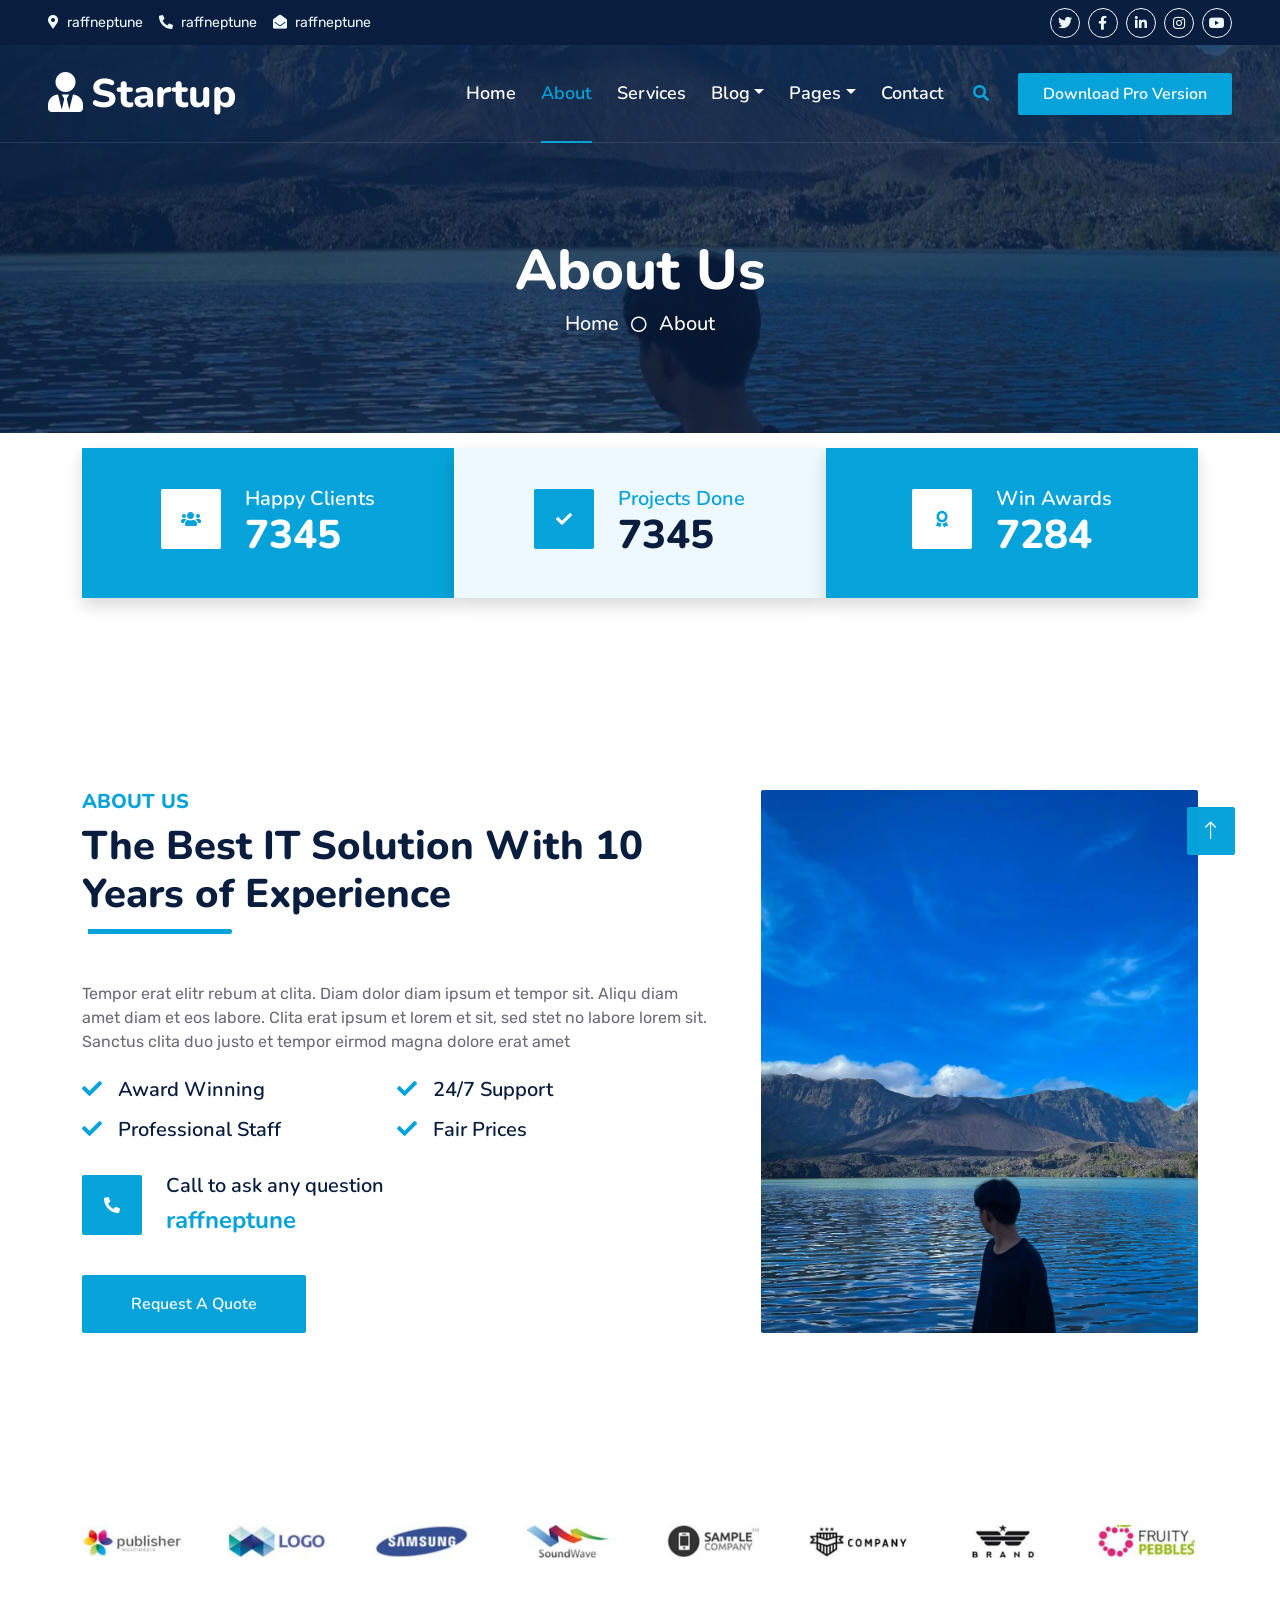
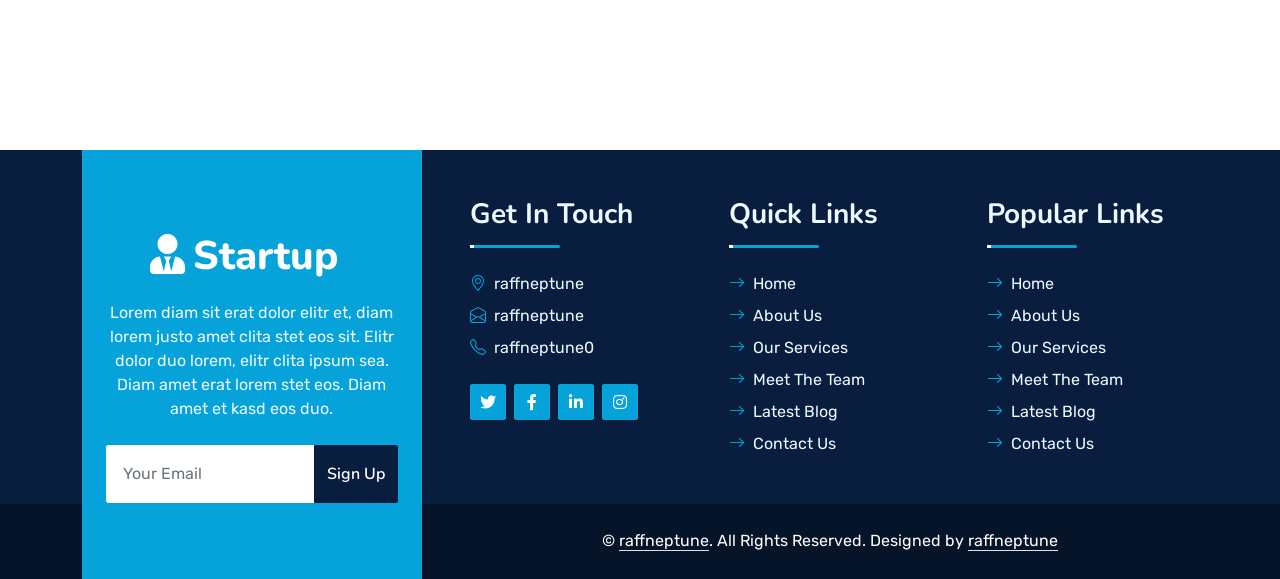
==== about.html @ 7f78305c "Add files via upload" ====
<!DOCTYPE html>
<html lang="en">

<head>
    <meta charset="utf-8">
    <title>Raff | Startup</title>
    <meta content="width=device-width, initial-scale=1.0" name="viewport">
    <meta content="Free HTML Templates" name="keywords">
    <meta content="Free HTML Templates" name="description">

    <!-- Favicon -->
    <link href="img/favicon.ico" rel="icon">

    <!-- Google Web Fonts -->
    <link rel="preconnect" href="https://fonts.googleapis.com">
    <link rel="preconnect" href="https://fonts.gstatic.com" crossorigin>
    <link href="https://fonts.googleapis.com/css2?family=Nunito:wght@400;600;700;800&family=Rubik:wght@400;500;600;700&display=swap" rel="stylesheet">

    <!-- Icon Font Stylesheet -->
    <link href="https://cdnjs.cloudflare.com/ajax/libs/font-awesome/5.10.0/css/all.min.css" rel="stylesheet">
    <link href="https://cdn.jsdelivr.net/npm/bootstrap-icons@1.4.1/font/bootstrap-icons.css" rel="stylesheet">

    <!-- Libraries Stylesheet -->
    <link href="lib/owlcarousel/assets/owl.carousel.min.css" rel="stylesheet">
    <link href="lib/animate/animate.min.css" rel="stylesheet">

    <!-- Customized Bootstrap Stylesheet -->
    <link href="css/bootstrap.min.css" rel="stylesheet">

    <!-- Template Stylesheet -->
    <link href="css/style.css" rel="stylesheet">

    <link rel="shortcut icon" href="img/raffneptune.jpg" type="image/x-icon" />
</head>

<body>
    <!-- Spinner Start -->
    <div id="spinner" class="show bg-white position-fixed translate-middle w-100 vh-100 top-50 start-50 d-flex align-items-center justify-content-center">
        <div class="spinner"></div>
    </div>
    <!-- Spinner End -->

    <!-- Topbar Start -->
    <div class="container-fluid bg-dark px-5 d-none d-lg-block">
        <div class="row gx-0">
            <div class="col-lg-8 text-center text-lg-start mb-2 mb-lg-0">
                <div class="d-inline-flex align-items-center" style="height: 45px;">
                    <small class="me-3 text-light"><i class="fa fa-map-marker-alt me-2"></i>raffneptune</small>
                    <small class="me-3 text-light"><i class="fa fa-phone-alt me-2"></i>raffneptune</small>
                    <small class="text-light"><i class="fa fa-envelope-open me-2"></i>raffneptune</small>
                </div>
            </div>
            <div class="col-lg-4 text-center text-lg-end">
                <div class="d-inline-flex align-items-center" style="height: 45px;">
                    <a class="btn btn-sm btn-outline-light btn-sm-square rounded-circle me-2" href=""><i class="fab fa-twitter fw-normal"></i></a>
                    <a class="btn btn-sm btn-outline-light btn-sm-square rounded-circle me-2" href=""><i class="fab fa-facebook-f fw-normal"></i></a>
                    <a class="btn btn-sm btn-outline-light btn-sm-square rounded-circle me-2" href=""><i class="fab fa-linkedin-in fw-normal"></i></a>
                    <a class="btn btn-sm btn-outline-light btn-sm-square rounded-circle me-2" href="https://www.instagram.com/raffneptune"><i class="fab fa-instagram fw-normal"></i></a>
                    <a class="btn btn-sm btn-outline-light btn-sm-square rounded-circle" href=""><i class="fab fa-youtube fw-normal"></i></a>
                </div>
            </div>
        </div>
    </div>
    <!-- Topbar End -->

    <!-- Navbar Start -->
    <div class="container-fluid position-relative p-0">
        <nav class="navbar navbar-expand-lg navbar-dark px-5 py-3 py-lg-0">
            <a href="index.html" class="navbar-brand p-0">
                <h1 class="m-0"><i class="fa fa-user-tie me-2"></i>Startup</h1>
            </a>
            <button class="navbar-toggler" type="button" data-bs-toggle="collapse" data-bs-target="#navbarCollapse">
                <span class="fa fa-bars"></span>
            </button>
            <div class="collapse navbar-collapse" id="navbarCollapse">
                <div class="navbar-nav ms-auto py-0">
                    <a href="index.html" class="nav-item nav-link">Home</a>
                    <a href="about.html" class="nav-item nav-link active">About</a>
                    <a href="service.html" class="nav-item nav-link">Services</a>
                    <div class="nav-item dropdown">
                        <a href="#" class="nav-link dropdown-toggle" data-bs-toggle="dropdown">Blog</a>
                        <div class="dropdown-menu m-0">
                            <a href="blog.html" class="dropdown-item">Blog Grid</a>
                            <a href="detail.html" class="dropdown-item">Blog Detail</a>
                        </div>
                    </div>
                    <div class="nav-item dropdown">
                        <a href="#" class="nav-link dropdown-toggle" data-bs-toggle="dropdown">Pages</a>
                        <div class="dropdown-menu m-0">
                            <a href="price.html" class="dropdown-item">Pricing Plan</a>
                            <a href="feature.html" class="dropdown-item">Our features</a>
                            <a href="team.html" class="dropdown-item">Team Members</a>
                            <a href="testimonial.html" class="dropdown-item">Testimonial</a>
                            <a href="quote.html" class="dropdown-item">Free Quote</a>
                        </div>
                    </div>
                    <a href="contact.html" class="nav-item nav-link">Contact</a>
                </div>
                <butaton type="button" class="btn text-primary ms-3" data-bs-toggle="modal" data-bs-target="#searchModal"><i class="fa fa-search"></i></butaton>
                <a href="https://www.instagram.com/raffneptune" class="btn btn-primary py-2 px-4 ms-3">Download Pro Version</a>
            </div>
        </nav>

        <div class="container-fluid bg-primary py-5 bg-header" style="margin-bottom: 90px;">
            <div class="row py-5">
                <div class="col-12 pt-lg-5 mt-lg-5 text-center">
                    <h1 class="display-4 text-white animated zoomIn">About Us</h1>
                    <a href="" class="h5 text-white">Home</a>
                    <i class="far fa-circle text-white px-2"></i>
                    <a href="" class="h5 text-white">About</a>
                </div>
            </div>
        </div>
    </div>
    <!-- Navbar End -->

    <!-- Full Screen Search Start -->
    <div class="modal fade" id="searchModal" tabindex="-1">
        <div class="modal-dialog modal-fullscreen">
            <div class="modal-content" style="background: rgba(9, 30, 62, .7);">
                <div class="modal-header border-0">
                    <button type="button" class="btn bg-white btn-close" data-bs-dismiss="modal" aria-label="Close"></button>
                </div>
                <div class="modal-body d-flex align-items-center justify-content-center">
                    <div class="input-group" style="max-width: 600px;">
                        <input type="text" class="form-control bg-transparent border-primary p-3" placeholder="Type search keyword">
                        <button class="btn btn-primary px-4"><i class="bi bi-search"></i></button>
                    </div>
                </div>
            </div>
        </div>
    </div>
    <!-- Full Screen Search End -->

    <!-- Facts Start -->
    <div class="container-fluid facts py-5 pt-lg-0">
        <div class="container py-5 pt-lg-0">
            <div class="row gx-0">
                <div class="col-lg-4 wow zoomIn" data-wow-delay="0.1s">
                    <div class="bg-primary shadow d-flex align-items-center justify-content-center p-4" style="height: 150px;">
                        <div class="bg-white d-flex align-items-center justify-content-center rounded mb-2" style="width: 60px; height: 60px;">
                            <i class="fa fa-users text-primary"></i>
                        </div>
                        <div class="ps-4">
                            <h5 class="text-white mb-0">Happy Clients</h5>
                            <h1 class="text-white mb-0" data-toggle="counter-up">12345</h1>
                        </div>
                    </div>
                </div>
                <div class="col-lg-4 wow zoomIn" data-wow-delay="0.3s">
                    <div class="bg-light shadow d-flex align-items-center justify-content-center p-4" style="height: 150px;">
                        <div class="bg-primary d-flex align-items-center justify-content-center rounded mb-2" style="width: 60px; height: 60px;">
                            <i class="fa fa-check text-white"></i>
                        </div>
                        <div class="ps-4">
                            <h5 class="text-primary mb-0">Projects Done</h5>
                            <h1 class="mb-0" data-toggle="counter-up">12345</h1>
                        </div>
                    </div>
                </div>
                <div class="col-lg-4 wow zoomIn" data-wow-delay="0.6s">
                    <div class="bg-primary shadow d-flex align-items-center justify-content-center p-4" style="height: 150px;">
                        <div class="bg-white d-flex align-items-center justify-content-center rounded mb-2" style="width: 60px; height: 60px;">
                            <i class="fa fa-award text-primary"></i>
                        </div>
                        <div class="ps-4">
                            <h5 class="text-white mb-0">Win Awards</h5>
                            <h1 class="text-white mb-0" data-toggle="counter-up">12345</h1>
                        </div>
                    </div>
                </div>
            </div>
        </div>
    </div>
    <!-- Facts Start -->

    <!-- About Start -->
    <div class="container-fluid py-5 wow fadeInUp" data-wow-delay="0.1s">
        <div class="container py-5">
            <div class="row g-5">
                <div class="col-lg-7">
                    <div class="section-title position-relative pb-3 mb-5">
                        <h5 class="fw-bold text-primary text-uppercase">About Us</h5>
                        <h1 class="mb-0">The Best IT Solution With 10 Years of Experience</h1>
                    </div>
                    <p class="mb-4">Tempor erat elitr rebum at clita. Diam dolor diam ipsum et tempor sit. Aliqu diam amet diam et eos labore. Clita erat ipsum et lorem et sit, sed stet no labore lorem sit. Sanctus clita duo justo et tempor eirmod magna dolore erat amet</p>
                    <div class="row g-0 mb-3">
                        <div class="col-sm-6 wow zoomIn" data-wow-delay="0.2s">
                            <h5 class="mb-3"><i class="fa fa-check text-primary me-3"></i>Award Winning</h5>
                            <h5 class="mb-3"><i class="fa fa-check text-primary me-3"></i>Professional Staff</h5>
                        </div>
                        <div class="col-sm-6 wow zoomIn" data-wow-delay="0.4s">
                            <h5 class="mb-3"><i class="fa fa-check text-primary me-3"></i>24/7 Support</h5>
                            <h5 class="mb-3"><i class="fa fa-check text-primary me-3"></i>Fair Prices</h5>
                        </div>
                    </div>
                    <div class="d-flex align-items-center mb-4 wow fadeIn" data-wow-delay="0.6s">
                        <div class="bg-primary d-flex align-items-center justify-content-center rounded" style="width: 60px; height: 60px;">
                            <i class="fa fa-phone-alt text-white"></i>
                        </div>
                        <div class="ps-4">
                            <h5 class="mb-2">Call to ask any question</h5>
                            <h4 class="text-primary mb-0">raffneptune</h4>
                        </div>
                    </div>
                    <a href="quote.html" class="btn btn-primary py-3 px-5 mt-3 wow zoomIn" data-wow-delay="0.9s">Request A Quote</a>
                </div>
                <div class="col-lg-5" style="min-height: 500px;">
                    <div class="position-relative h-100">
                        <img class="position-absolute w-100 h-100 rounded wow zoomIn" data-wow-delay="0.9s" src="img/raffneptune.jpg" style="object-fit: cover;">
                    </div>
                </div>
            </div>
        </div>
    </div>
    <!-- About End -->

    <!-- Vendor Start -->
    <div class="container-fluid py-5 wow fadeInUp" data-wow-delay="0.1s">
        <div class="container py-5 mb-5">
            <div class="bg-white">
                <div class="owl-carousel vendor-carousel">
                    <img src="img/vendor-1.jpg" alt="">
                    <img src="img/vendor-2.jpg" alt="">
                    <img src="img/vendor-3.jpg" alt="">
                    <img src="img/vendor-4.jpg" alt="">
                    <img src="img/vendor-5.jpg" alt="">
                    <img src="img/vendor-6.jpg" alt="">
                    <img src="img/vendor-7.jpg" alt="">
                    <img src="img/vendor-8.jpg" alt="">
                    <img src="img/vendor-9.jpg" alt="">
                </div>
            </div>
        </div>
    </div>
    <!-- Vendor End -->

    <!-- Footer Start -->
    <div class="container-fluid bg-dark text-light mt-5 wow fadeInUp" data-wow-delay="0.1s">
        <div class="container">
            <div class="row gx-5">
                <div class="col-lg-4 col-md-6 footer-about">
                    <div class="d-flex flex-column align-items-center justify-content-center text-center h-100 bg-primary p-4">
                        <a href="index.html" class="navbar-brand">
                            <h1 class="m-0 text-white"><i class="fa fa-user-tie me-2"></i>Startup</h1>
                        </a>
                        <p class="mt-3 mb-4">Lorem diam sit erat dolor elitr et, diam lorem justo amet clita stet eos sit. Elitr dolor duo lorem, elitr clita ipsum sea. Diam amet erat lorem stet eos. Diam amet et kasd eos duo.</p>
                        <form action="">
                            <div class="input-group">
                                <input type="text" class="form-control border-white p-3" placeholder="Your Email">
                                <button class="btn btn-dark">Sign Up</button>
                            </div>
                        </form>
                    </div>
                </div>
                <div class="col-lg-8 col-md-6">
                    <div class="row gx-5">
                        <div class="col-lg-4 col-md-12 pt-5 mb-5">
                            <div class="section-title section-title-sm position-relative pb-3 mb-4">
                                <h3 class="text-light mb-0">Get In Touch</h3>
                            </div>
                            <div class="d-flex mb-2">
                                <i class="bi bi-geo-alt text-primary me-2"></i>
                                <p class="mb-0">raffneptune</p>
                            </div>
                            <div class="d-flex mb-2">
                                <i class="bi bi-envelope-open text-primary me-2"></i>
                                <p class="mb-0">raffneptune</p>
                            </div>
                            <div class="d-flex mb-2">
                                <i class="bi bi-telephone text-primary me-2"></i>
                                <p class="mb-0">raffneptune0</p>
                            </div>
                            <div class="d-flex mt-4">
                                <a class="btn btn-primary btn-square me-2" href="#"><i class="fab fa-twitter fw-normal"></i></a>
                                <a class="btn btn-primary btn-square me-2" href="#"><i class="fab fa-facebook-f fw-normal"></i></a>
                                <a class="btn btn-primary btn-square me-2" href="#"><i class="fab fa-linkedin-in fw-normal"></i></a>
                                <a class="btn btn-primary btn-square" href="https://www.instagram.com/raffneptune/"><i class="fab fa-instagram fw-normal"></i></a>
                            </div>
                        </div>
                        <div class="col-lg-4 col-md-12 pt-0 pt-lg-5 mb-5">
                            <div class="section-title section-title-sm position-relative pb-3 mb-4">
                                <h3 class="text-light mb-0">Quick Links</h3>
                            </div>
                            <div class="link-animated d-flex flex-column justify-content-start">
                                <a class="text-light mb-2" href="#"><i class="bi bi-arrow-right text-primary me-2"></i>Home</a>
                                <a class="text-light mb-2" href="#"><i class="bi bi-arrow-right text-primary me-2"></i>About Us</a>
                                <a class="text-light mb-2" href="#"><i class="bi bi-arrow-right text-primary me-2"></i>Our Services</a>
                                <a class="text-light mb-2" href="#"><i class="bi bi-arrow-right text-primary me-2"></i>Meet The Team</a>
                                <a class="text-light mb-2" href="#"><i class="bi bi-arrow-right text-primary me-2"></i>Latest Blog</a>
                                <a class="text-light" href="#"><i class="bi bi-arrow-right text-primary me-2"></i>Contact Us</a>
                            </div>
                        </div>
                        <div class="col-lg-4 col-md-12 pt-0 pt-lg-5 mb-5">
                            <div class="section-title section-title-sm position-relative pb-3 mb-4">
                                <h3 class="text-light mb-0">Popular Links</h3>
                            </div>
                            <div class="link-animated d-flex flex-column justify-content-start">
                                <a class="text-light mb-2" href="#"><i class="bi bi-arrow-right text-primary me-2"></i>Home</a>
                                <a class="text-light mb-2" href="#"><i class="bi bi-arrow-right text-primary me-2"></i>About Us</a>
                                <a class="text-light mb-2" href="#"><i class="bi bi-arrow-right text-primary me-2"></i>Our Services</a>
                                <a class="text-light mb-2" href="#"><i class="bi bi-arrow-right text-primary me-2"></i>Meet The Team</a>
                                <a class="text-light mb-2" href="#"><i class="bi bi-arrow-right text-primary me-2"></i>Latest Blog</a>
                                <a class="text-light" href="#"><i class="bi bi-arrow-right text-primary me-2"></i>Contact Us</a>
                            </div>
                        </div>
                    </div>
                </div>
            </div>
        </div>
    </div>
    <div class="container-fluid text-white" style="background: #061429;">
        <div class="container text-center">
            <div class="row justify-content-end">
                <div class="col-lg-8 col-md-6">
                    <div class="d-flex align-items-center justify-content-center" style="height: 75px;">
                        <p class="mb-0">&copy; <a class="text-white border-bottom" href="#">raffneptune</a>. All Rights Reserved. 
						Designed by <a class="text-white border-bottom" href="https://www.instagram.com/raffneptune">raffneptune</a></p>
                    </div>
                </div>
            </div>
        </div>
    </div>
    <!-- Footer End -->

    <!-- Back to Top -->
    <a href="#" class="btn btn-lg btn-primary btn-lg-square rounded back-to-top"><i class="bi bi-arrow-up"></i></a>

    <!-- JavaScript Libraries -->
    <script src="https://code.jquery.com/jquery-3.4.1.min.js"></script>
    <script src="https://cdn.jsdelivr.net/npm/bootstrap@5.0.0/dist/js/bootstrap.bundle.min.js"></script>
    <script src="lib/wow/wow.min.js"></script>
    <script src="lib/easing/easing.min.js"></script>
    <script src="lib/waypoints/waypoints.min.js"></script>
    <script src="lib/counterup/counterup.min.js"></script>
    <script src="lib/owlcarousel/owl.carousel.min.js"></script>

    <!-- Template Javascript -->
    <script src="js/main.js"></script>
</body>

</html>
---- css/style.css ----
/********** Template CSS **********/
:root {
    --primary: #06A3DA;
    --secondary: #34AD54;
    --light: #EEF9FF;
    --dark: #091E3E;
}


/*** Spinner ***/
.spinner {
    width: 40px;
    height: 40px;
    background: var(--primary);
    margin: 100px auto;
    -webkit-animation: sk-rotateplane 1.2s infinite ease-in-out;
    animation: sk-rotateplane 1.2s infinite ease-in-out;
}

@-webkit-keyframes sk-rotateplane {
    0% {
        -webkit-transform: perspective(120px)
    }
    50% {
        -webkit-transform: perspective(120px) rotateY(180deg)
    }
    100% {
        -webkit-transform: perspective(120px) rotateY(180deg) rotateX(180deg)
    }
}

@keyframes sk-rotateplane {
    0% {
        transform: perspective(120px) rotateX(0deg) rotateY(0deg);
        -webkit-transform: perspective(120px) rotateX(0deg) rotateY(0deg)
    }
    50% {
        transform: perspective(120px) rotateX(-180.1deg) rotateY(0deg);
        -webkit-transform: perspective(120px) rotateX(-180.1deg) rotateY(0deg)
    }
    100% {
        transform: perspective(120px) rotateX(-180deg) rotateY(-179.9deg);
        -webkit-transform: perspective(120px) rotateX(-180deg) rotateY(-179.9deg);
    }
}

#spinner {
    opacity: 0;
    visibility: hidden;
    transition: opacity .5s ease-out, visibility 0s linear .5s;
    z-index: 99999;
}

#spinner.show {
    transition: opacity .5s ease-out, visibility 0s linear 0s;
    visibility: visible;
    opacity: 1;
}


/*** Heading ***/
h1,
h2,
.fw-bold {
    font-weight: 800 !important;
}

h3,
h4,
.fw-semi-bold {
    font-weight: 700 !important;
}

h5,
h6,
.fw-medium {
    font-weight: 600 !important;
}


/*** Button ***/
.btn {
    font-family: 'Nunito', sans-serif;
    font-weight: 600;
    transition: .5s;
}

.btn-primary,
.btn-secondary {
    color: #FFFFFF;
    box-shadow: inset 0 0 0 50px transparent;
}

.btn-primary:hover {
    box-shadow: inset 0 0 0 0 var(--primary);
}

.btn-secondary:hover {
    box-shadow: inset 0 0 0 0 var(--secondary);
}

.btn-square {
    width: 36px;
    height: 36px;
}

.btn-sm-square {
    width: 30px;
    height: 30px;
}

.btn-lg-square {
    width: 48px;
    height: 48px;
}

.btn-square,
.btn-sm-square,
.btn-lg-square {
    padding-left: 0;
    padding-right: 0;
    text-align: center;
}


/*** Navbar ***/
.navbar-dark .navbar-nav .nav-link {
    font-family: 'Nunito', sans-serif;
    position: relative;
    margin-left: 25px;
    padding: 35px 0;
    color: #FFFFFF;
    font-size: 18px;
    font-weight: 600;
    outline: none;
    transition: .5s;
}

.sticky-top.navbar-dark .navbar-nav .nav-link {
    padding: 20px 0;
    color: var(--dark);
}

.navbar-dark .navbar-nav .nav-link:hover,
.navbar-dark .navbar-nav .nav-link.active {
    color: var(--primary);
}

.navbar-dark .navbar-brand h1 {
    color: #FFFFFF;
}

.navbar-dark .navbar-toggler {
    color: var(--primary) !important;
    border-color: var(--primary) !important;
}

@media (max-width: 991.98px) {
    .sticky-top.navbar-dark {
        position: relative;
        background: #FFFFFF;
    }

    .navbar-dark .navbar-nav .nav-link,
    .navbar-dark .navbar-nav .nav-link.show,
    .sticky-top.navbar-dark .navbar-nav .nav-link {
        padding: 10px 0;
        color: var(--dark);
    }

    .navbar-dark .navbar-brand h1 {
        color: var(--primary);
    }
}

@media (min-width: 992px) {
    .navbar-dark {
        position: absolute;
        width: 100%;
        top: 0;
        left: 0;
        border-bottom: 1px solid rgba(256, 256, 256, .1);
        z-index: 999;
    }
    
    .sticky-top.navbar-dark {
        position: fixed;
        background: #FFFFFF;
    }

    .navbar-dark .navbar-nav .nav-link::before {
        position: absolute;
        content: "";
        width: 0;
        height: 2px;
        bottom: -1px;
        left: 50%;
        background: var(--primary);
        transition: .5s;
    }

    .navbar-dark .navbar-nav .nav-link:hover::before,
    .navbar-dark .navbar-nav .nav-link.active::before {
        width: 100%;
        left: 0;
    }

    .navbar-dark .navbar-nav .nav-link.nav-contact::before {
        display: none;
    }

    .sticky-top.navbar-dark .navbar-brand h1 {
        color: var(--primary);
    }
}


/*** Carousel ***/
.carousel-caption {
    top: 0;
    left: 0;
    right: 0;
    bottom: 0;
    background: rgba(9, 30, 62, .7);
    z-index: 1;
}

@media (max-width: 576px) {
    .carousel-caption h5 {
        font-size: 14px;
        font-weight: 500 !important;
    }

    .carousel-caption h1 {
        font-size: 30px;
        font-weight: 600 !important;
    }
}

.carousel-control-prev,
.carousel-control-next {
    width: 10%;
}

.carousel-control-prev-icon,
.carousel-control-next-icon {
    width: 3rem;
    height: 3rem;
}


/*** Section Title ***/
.section-title::before {
    position: absolute;
    content: "";
    width: 150px;
    height: 5px;
    left: 0;
    bottom: 0;
    background: var(--primary);
    border-radius: 2px;
}

.section-title.text-center::before {
    left: 50%;
    margin-left: -75px;
}

.section-title.section-title-sm::before {
    width: 90px;
    height: 3px;
}

.section-title::after {
    position: absolute;
    content: "";
    width: 6px;
    height: 5px;
    bottom: 0px;
    background: #FFFFFF;
    -webkit-animation: section-title-run 5s infinite linear;
    animation: section-title-run 5s infinite linear;
}

.section-title.section-title-sm::after {
    width: 4px;
    height: 3px;
}

.section-title.text-center::after {
    -webkit-animation: section-title-run-center 5s infinite linear;
    animation: section-title-run-center 5s infinite linear;
}

.section-title.section-title-sm::after {
    -webkit-animation: section-title-run-sm 5s infinite linear;
    animation: section-title-run-sm 5s infinite linear;
}

@-webkit-keyframes section-title-run {
    0% {left: 0; } 50% { left : 145px; } 100% { left: 0; }
}

@-webkit-keyframes section-title-run-center {
    0% { left: 50%; margin-left: -75px; } 50% { left : 50%; margin-left: 45px; } 100% { left: 50%; margin-left: -75px; }
}

@-webkit-keyframes section-title-run-sm {
    0% {left: 0; } 50% { left : 85px; } 100% { left: 0; }
}


/*** Service ***/
.service-item {
    position: relative;
    height: 300px;
    padding: 0 30px;
    transition: .5s;
}

.service-item .service-icon {
    margin-bottom: 30px;
    width: 60px;
    height: 60px;
    display: flex;
    align-items: center;
    justify-content: center;
    background: var(--primary);
    border-radius: 2px;
    transform: rotate(-45deg);
}

.service-item .service-icon i {
    transform: rotate(45deg);
}

.service-item a.btn {
    position: absolute;
    width: 60px;
    bottom: -48px;
    left: 50%;
    margin-left: -30px;
    opacity: 0;
}

.service-item:hover a.btn {
    bottom: -24px;
    opacity: 1;
}


/*** Testimonial ***/
.testimonial-carousel .owl-dots {
    margin-top: 15px;
    display: flex;
    align-items: flex-end;
    justify-content: center;
}

.testimonial-carousel .owl-dot {
    position: relative;
    display: inline-block;
    margin: 0 5px;
    width: 15px;
    height: 15px;
    background: #DDDDDD;
    border-radius: 2px;
    transition: .5s;
}

.testimonial-carousel .owl-dot.active {
    width: 30px;
    background: var(--primary);
}

.testimonial-carousel .owl-item.center {
    position: relative;
    z-index: 1;
}

.testimonial-carousel .owl-item .testimonial-item {
    transition: .5s;
}

.testimonial-carousel .owl-item.center .testimonial-item {
    background: #FFFFFF !important;
    box-shadow: 0 0 30px #DDDDDD;
}


/*** Team ***/
.team-item {
    transition: .5s;
}

.team-social {
    position: absolute;
    width: 100%;
    height: 100%;
    top: 0;
    left: 0;
    display: flex;
    align-items: center;
    justify-content: center;
    transition: .5s;
}

.team-social a.btn {
    position: relative;
    margin: 0 3px;
    margin-top: 100px;
    opacity: 0;
}

.team-item:hover {
    box-shadow: 0 0 30px #DDDDDD;
}

.team-item:hover .team-social {
    background: rgba(9, 30, 62, .7);
}

.team-item:hover .team-social a.btn:first-child {
    opacity: 1;
    margin-top: 0;
    transition: .3s 0s;
}

.team-item:hover .team-social a.btn:nth-child(2) {
    opacity: 1;
    margin-top: 0;
    transition: .3s .05s;
}

.team-item:hover .team-social a.btn:nth-child(3) {
    opacity: 1;
    margin-top: 0;
    transition: .3s .1s;
}

.team-item:hover .team-social a.btn:nth-child(4) {
    opacity: 1;
    margin-top: 0;
    transition: .3s .15s;
}

.team-item .team-img img,
.blog-item .blog-img img  {
    transition: .5s;
}

.team-item:hover .team-img img,
.blog-item:hover .blog-img img {
    transform: scale(1.15);
}


/*** Miscellaneous ***/
@media (min-width: 991.98px) {
    .facts {
        position: relative;
        margin-top: -75px;
        z-index: 1;
    }
}

.back-to-top {
    position: fixed;
    display: none;
    right: 45px;
    bottom: 45px;
    z-index: 99;
}

.bg-header {
    background: linear-gradient(rgba(9, 30, 62, .7), rgba(9, 30, 62, .7)), url(../img/raffneptunelandscape.jpg) center center no-repeat;
    background-size: cover;
}

.link-animated a {
    transition: .5s;
}

.link-animated a:hover {
    padding-left: 10px;
}

@media (min-width: 767.98px) {
    .footer-about {
        margin-bottom: -75px;
    }
}
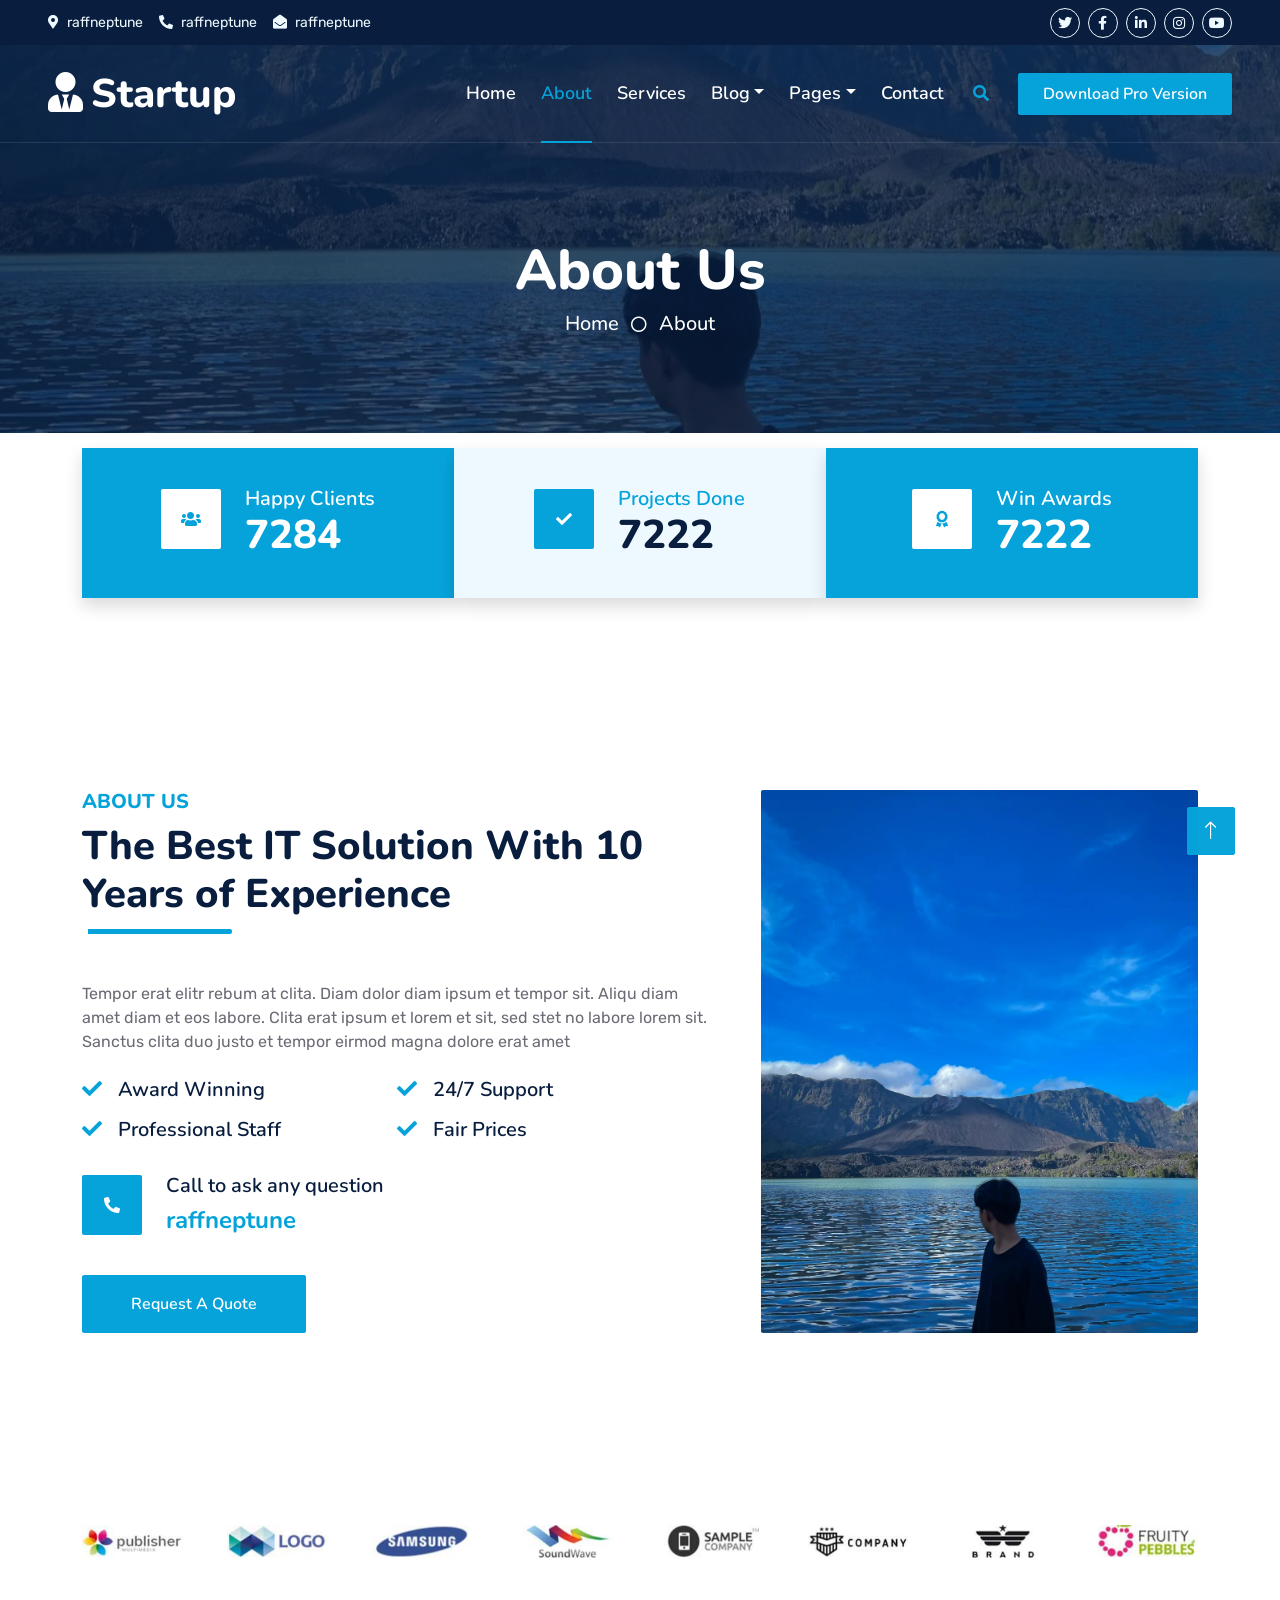
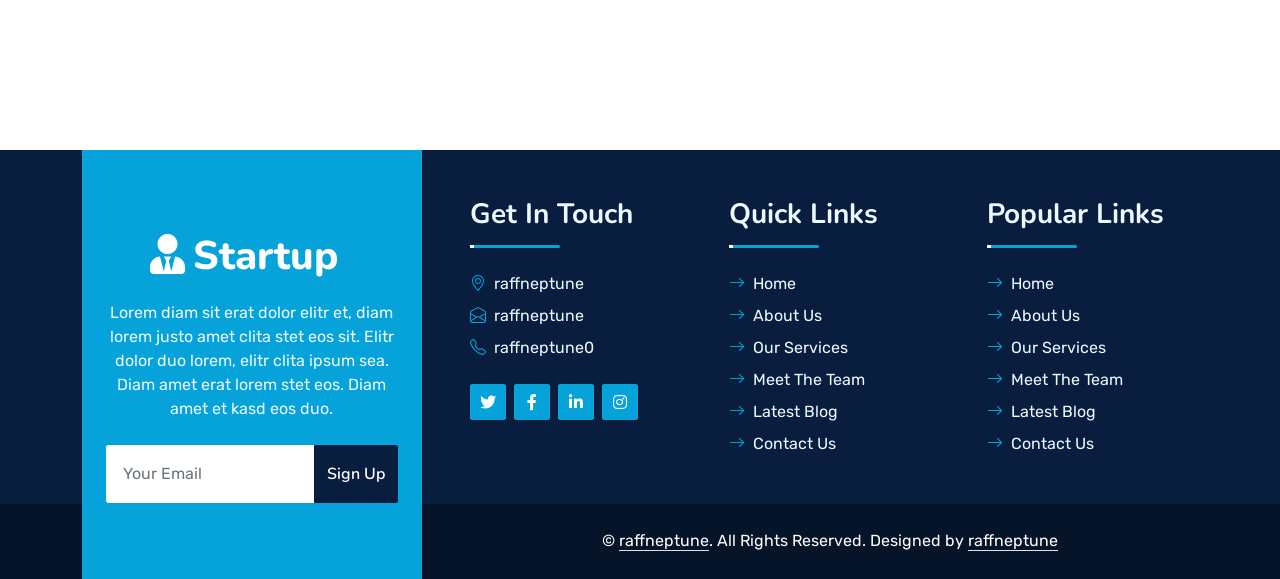
==== commit 59e5881b: "Add files via upload" ====
--- a/about.html
+++ b/about.html
@@ -5,8 +5,8 @@
     <meta charset="utf-8">
     <title>Raff | Startup</title>
     <meta content="width=device-width, initial-scale=1.0" name="viewport">
-    <meta content="Free HTML Templates" name="keywords">
-    <meta content="Free HTML Templates" name="description">
+    <meta content="raffneptune" name="keywords">
+    <meta content="raffneptune" name="description">
 
     <!-- Favicon -->
     <link href="img/favicon.ico" rel="icon">
